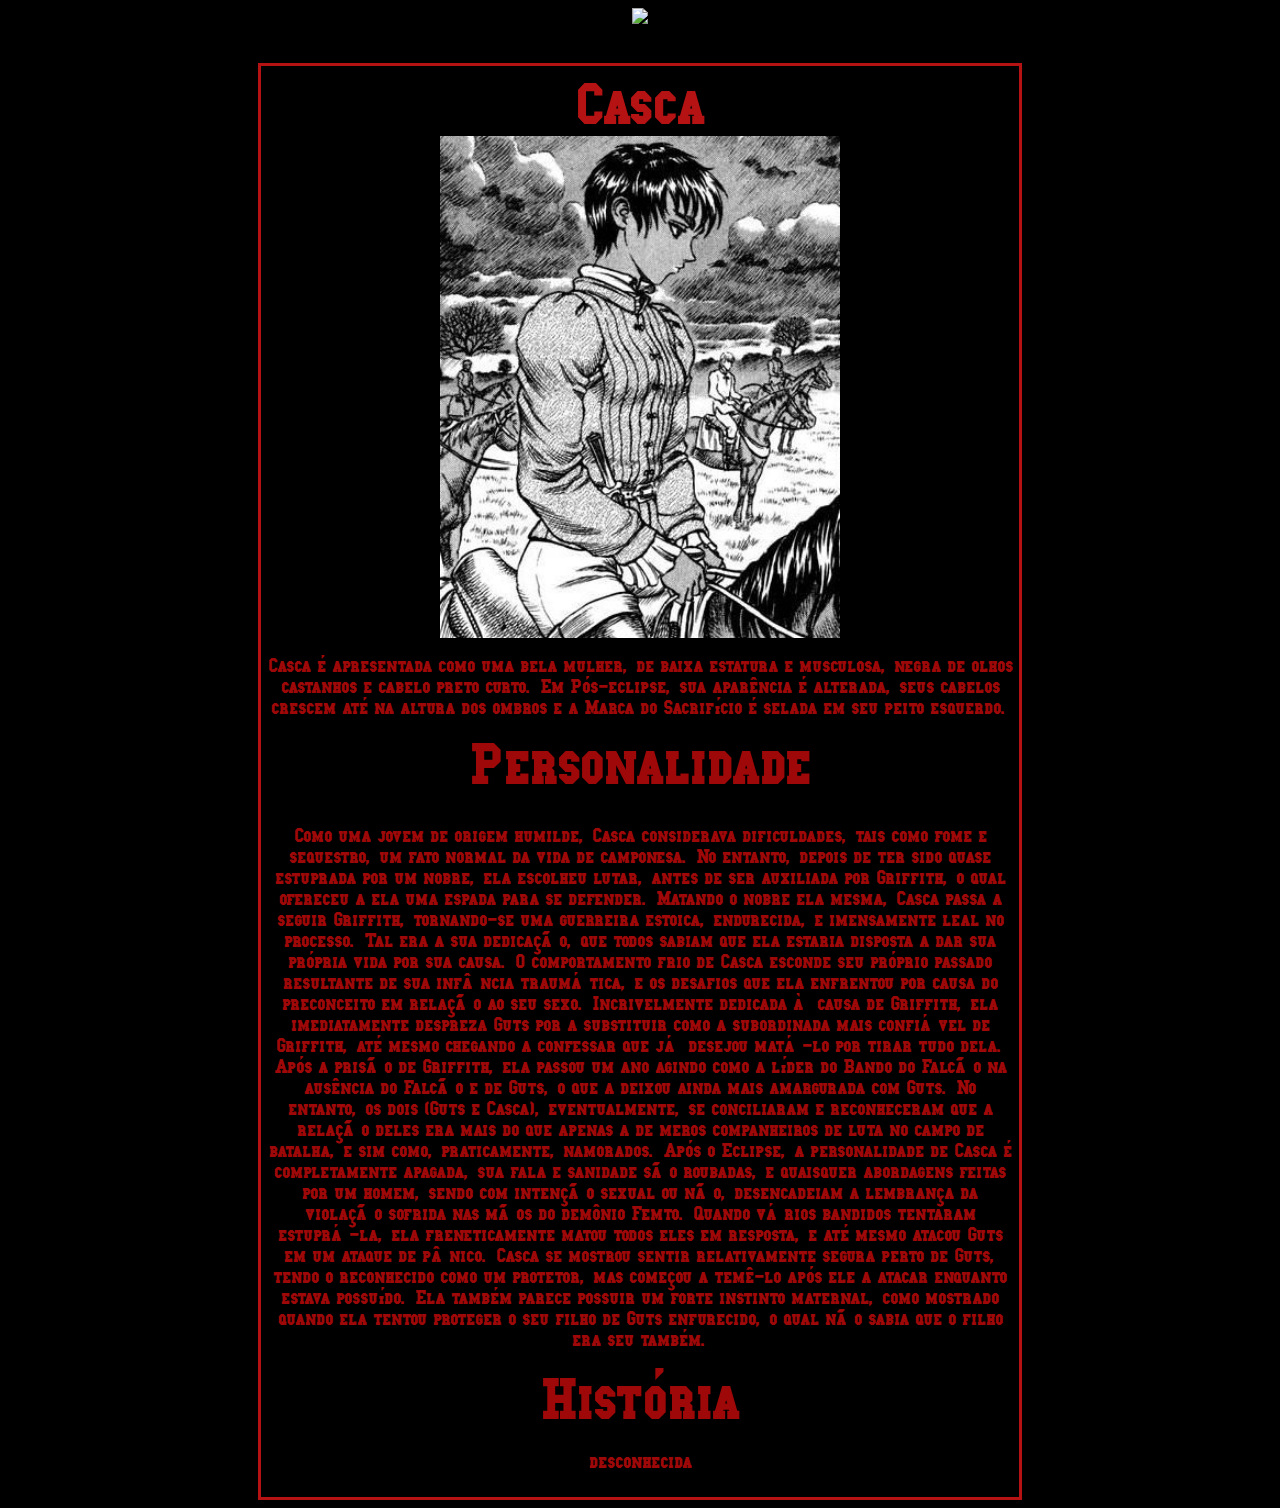
==== berserk/Casca.html @ 8dc51a74 "Add files via upload" ====
<!DOCTYPE html>
<html lang="en">

<head>
    <meta charset="UTF-8">
    <meta http-equiv="X-UA-Compatible" content="IE=edge">
    <meta name="viewport" content="width=device-width, initial-scale=1.0">
    <title>Casca</title>
    <link rel="stylesheet" href="css/index.css">
    <script src="https://unpkg.com/scrollreveal"></script>
</head>

<body>
    <div class="fundo">
        <div class=titulo>
            <center> <img src="https://upload.wikimedia.org/wikipedia/commons/f/f1/Berserk_anime_logo.png"
                    width="300px"></center>
        </div>



        <div class="sinopse">
            <center>
                <div class="titu">Casca</div><img src="./img/casca.jpg" width="400px">
                <div class="apCasca"><h1>Casca é apresentada como uma bela mulher, de baixa estatura e musculosa, negra de olhos castanhos e
                    cabelo preto curto. Em Pós-eclipse, sua aparência é alterada, seus cabelos crescem até na altura dos
                    ombros e a Marca do Sacrifício é selada em seu peito esquerdo.</h1></div>

                <div class="Personalidade">Personalidade</div>

                Personalidade

                <div class="psCasca"><h2>Como uma jovem de origem humilde, Casca considerava dificuldades, tais como fome e sequestro, um
                    fato normal da vida de camponesa. No entanto, depois de ter sido quase estuprada por um nobre, ela
                    escolheu lutar, antes de ser auxiliada por Griffith, o qual ofereceu a ela uma espada para se
                    defender. Matando o nobre ela mesma, Casca passa a seguir Griffith, tornando-se uma guerreira
                    estoica, endurecida, e imensamente leal no processo. Tal era a sua dedicação, que todos sabiam que
                    ela estaria disposta a dar sua própria vida por sua causa. O comportamento frio de Casca esconde seu
                    próprio passado resultante de sua infância traumática, e os desafios que ela enfrentou por causa do
                    preconceito em relação ao seu sexo. Incrivelmente dedicada à causa de Griffith, ela imediatamente
                    despreza Guts por a substituir como a subordinada mais confiável ​de Griffith, até mesmo chegando a
                    confessar que já desejou matá-lo por tirar tudo dela. Após a prisão de Griffith, ela passou um ano
                    agindo como a líder do Bando do Falcão na ausência do Falcão e de Guts, o que a deixou ainda mais
                    amargurada com Guts. No entanto, os dois (Guts e Casca), eventualmente, se conciliaram e
                    reconheceram que a relação deles era mais do que apenas a de meros companheiros de luta no campo de
                    batalha, e sim como, praticamente, namorados.

                    Após o Eclipse, a personalidade de Casca é completamente apagada, sua fala e sanidade são roubadas,
                    e quaisquer abordagens feitas por um homem, sendo com intenção sexual ou não, desencadeiam a
                    lembrança da violação sofrida nas mãos do demônio Femto. Quando vários bandidos tentaram estuprá-la,
                    ela freneticamente matou todos eles em resposta, e até mesmo atacou Guts em um ataque de pânico.
                    Casca se mostrou sentir relativamente segura perto de Guts, tendo o reconhecido como um protetor,
                    mas começou a temê-lo após ele a atacar enquanto estava possuído. Ela também parece possuir um forte
                    instinto maternal, como mostrado quando ela tentou proteger o seu filho de Guts enfurecido, o qual
                    não sabia que o filho era seu também.</H2></div>










                <div class="historia">História</div>

                <div class="hsCasca"><h3>
                    desconhecida</h3></div>
            </center>
        </div>






        <style>
            .fundo {
                background-color: black;
                background-repeat: no-repeat;
                background-size: cover;

            }

            body {
                background-color: black;


            }
        </style>
    </div>
    <script src="./java/script.js"></script>
</body>

</html>
---- berserk/css/index.css ----
@font-face {
    font-family: berserk;
    src: url("../font/CollegeSlabSC.otf");
}


hr {
    border: 3px solid rgb(158, 8, 8);
    margin-left: 450px;
    margin-right: 450px;
}


.sinopse {
    font-size: 10px;
    margin-top: 35px;
    margin-left: 250px;
    margin-right: 250px;
    padding: 5px;
    border: 3px solid rgb(181, 19, 19);
    background-color: black;
    font-family: berserk;
}

h1 {
    color: rgb(158, 8, 8);

}

.titu {
    color: rgb(181, 19, 19);
    font-size: 60px;



}

.historia {
    color: rgb(158, 8, 8);
    font-size: 60px;


}

.Personalidade {

    color: rgb(158, 8, 8);
    font-size: 60px;

}

h2 {
    color: rgb(158, 8, 8);
    font-size: 20px;


    background-color: black;
    font-family: berserk;

}

h3 {
    color: rgb(158, 8, 8);
    font-size: 20px;


    background-color: black;
    font-family: berserk;
}
.apguts, .psguts, .hsguts{
   visibility: hidden;



}





/* Barra de Rolagem */


/* Fundo que corre */
::-webkit-scrollbar-track {
    background-color: #000000;
}
/* Fundo que corre */

::-webkit-scrollbar {
    width: 6px;
    background: #F4F4F4;
}

/* Linha que desce */
::-webkit-scrollbar-thumb {
    background: rgb(158, 8, 8);
    border-radius: 15px;
}
/* Linha que desce*/


/* Barra de Rolagem */
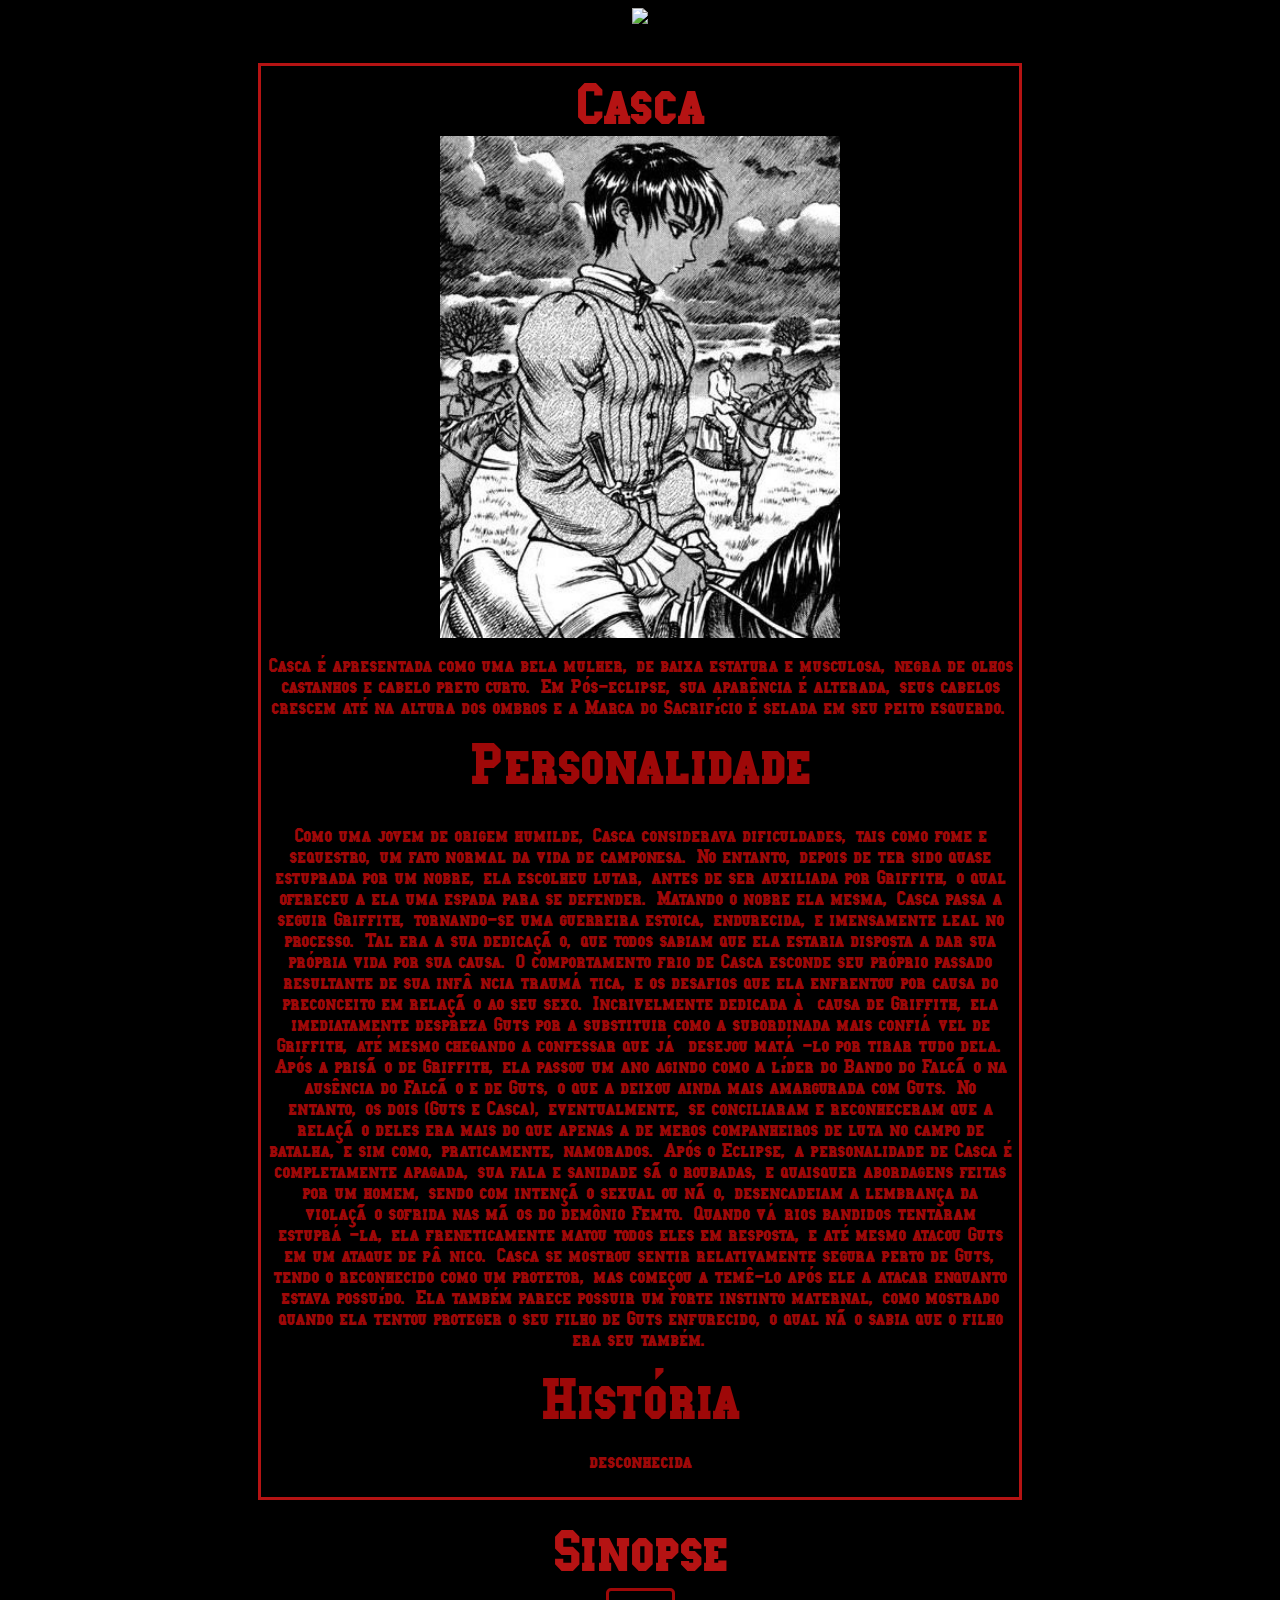
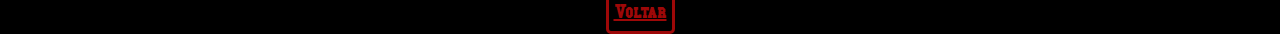
==== commit b7036090: "Add files via upload" ====
--- a/berserk/Casca.html
+++ b/berserk/Casca.html
@@ -22,37 +22,57 @@
         <div class="sinopse">
             <center>
                 <div class="titu">Casca</div><img src="./img/casca.jpg" width="400px">
-                <div class="apCasca"><h1>Casca é apresentada como uma bela mulher, de baixa estatura e musculosa, negra de olhos castanhos e
-                    cabelo preto curto. Em Pós-eclipse, sua aparência é alterada, seus cabelos crescem até na altura dos
-                    ombros e a Marca do Sacrifício é selada em seu peito esquerdo.</h1></div>
+                <div class="apCasca">
+                    <h1>Casca é apresentada como uma bela mulher, de baixa estatura e musculosa, negra de olhos
+                        castanhos e
+                        cabelo preto curto. Em Pós-eclipse, sua aparência é alterada, seus cabelos crescem até na altura
+                        dos
+                        ombros e a Marca do Sacrifício é selada em seu peito esquerdo.</h1>
+                </div>
 
                 <div class="Personalidade">Personalidade</div>
 
                 Personalidade
 
-                <div class="psCasca"><h2>Como uma jovem de origem humilde, Casca considerava dificuldades, tais como fome e sequestro, um
-                    fato normal da vida de camponesa. No entanto, depois de ter sido quase estuprada por um nobre, ela
-                    escolheu lutar, antes de ser auxiliada por Griffith, o qual ofereceu a ela uma espada para se
-                    defender. Matando o nobre ela mesma, Casca passa a seguir Griffith, tornando-se uma guerreira
-                    estoica, endurecida, e imensamente leal no processo. Tal era a sua dedicação, que todos sabiam que
-                    ela estaria disposta a dar sua própria vida por sua causa. O comportamento frio de Casca esconde seu
-                    próprio passado resultante de sua infância traumática, e os desafios que ela enfrentou por causa do
-                    preconceito em relação ao seu sexo. Incrivelmente dedicada à causa de Griffith, ela imediatamente
-                    despreza Guts por a substituir como a subordinada mais confiável ​de Griffith, até mesmo chegando a
-                    confessar que já desejou matá-lo por tirar tudo dela. Após a prisão de Griffith, ela passou um ano
-                    agindo como a líder do Bando do Falcão na ausência do Falcão e de Guts, o que a deixou ainda mais
-                    amargurada com Guts. No entanto, os dois (Guts e Casca), eventualmente, se conciliaram e
-                    reconheceram que a relação deles era mais do que apenas a de meros companheiros de luta no campo de
-                    batalha, e sim como, praticamente, namorados.
+                <div class="psCasca">
+                    <h2>Como uma jovem de origem humilde, Casca considerava dificuldades, tais como fome e sequestro, um
+                        fato normal da vida de camponesa. No entanto, depois de ter sido quase estuprada por um nobre,
+                        ela
+                        escolheu lutar, antes de ser auxiliada por Griffith, o qual ofereceu a ela uma espada para se
+                        defender. Matando o nobre ela mesma, Casca passa a seguir Griffith, tornando-se uma guerreira
+                        estoica, endurecida, e imensamente leal no processo. Tal era a sua dedicação, que todos sabiam
+                        que
+                        ela estaria disposta a dar sua própria vida por sua causa. O comportamento frio de Casca esconde
+                        seu
+                        próprio passado resultante de sua infância traumática, e os desafios que ela enfrentou por causa
+                        do
+                        preconceito em relação ao seu sexo. Incrivelmente dedicada à causa de Griffith, ela
+                        imediatamente
+                        despreza Guts por a substituir como a subordinada mais confiável ​de Griffith, até mesmo
+                        chegando a
+                        confessar que já desejou matá-lo por tirar tudo dela. Após a prisão de Griffith, ela passou um
+                        ano
+                        agindo como a líder do Bando do Falcão na ausência do Falcão e de Guts, o que a deixou ainda
+                        mais
+                        amargurada com Guts. No entanto, os dois (Guts e Casca), eventualmente, se conciliaram e
+                        reconheceram que a relação deles era mais do que apenas a de meros companheiros de luta no campo
+                        de
+                        batalha, e sim como, praticamente, namorados.
 
-                    Após o Eclipse, a personalidade de Casca é completamente apagada, sua fala e sanidade são roubadas,
-                    e quaisquer abordagens feitas por um homem, sendo com intenção sexual ou não, desencadeiam a
-                    lembrança da violação sofrida nas mãos do demônio Femto. Quando vários bandidos tentaram estuprá-la,
-                    ela freneticamente matou todos eles em resposta, e até mesmo atacou Guts em um ataque de pânico.
-                    Casca se mostrou sentir relativamente segura perto de Guts, tendo o reconhecido como um protetor,
-                    mas começou a temê-lo após ele a atacar enquanto estava possuído. Ela também parece possuir um forte
-                    instinto maternal, como mostrado quando ela tentou proteger o seu filho de Guts enfurecido, o qual
-                    não sabia que o filho era seu também.</H2></div>
+                        Após o Eclipse, a personalidade de Casca é completamente apagada, sua fala e sanidade são
+                        roubadas,
+                        e quaisquer abordagens feitas por um homem, sendo com intenção sexual ou não, desencadeiam a
+                        lembrança da violação sofrida nas mãos do demônio Femto. Quando vários bandidos tentaram
+                        estuprá-la,
+                        ela freneticamente matou todos eles em resposta, e até mesmo atacou Guts em um ataque de pânico.
+                        Casca se mostrou sentir relativamente segura perto de Guts, tendo o reconhecido como um
+                        protetor,
+                        mas começou a temê-lo após ele a atacar enquanto estava possuído. Ela também parece possuir um
+                        forte
+                        instinto maternal, como mostrado quando ela tentou proteger o seu filho de Guts enfurecido, o
+                        qual
+                        não sabia que o filho era seu também.</H2>
+                </div>
 
 
 
@@ -65,8 +85,10 @@
 
                 <div class="historia">História</div>
 
-                <div class="hsCasca"><h3>
-                    desconhecida</h3></div>
+                <div class="hsCasca">
+                    <h3>
+                        desconhecida</h3>
+                </div>
             </center>
         </div>
 
@@ -90,7 +112,25 @@
             }
         </style>
     </div>
-    <script src="./java/script.js"></script>
+
+    < &#32;>
+        < &#32;>
+            < &#32;>
+                < &#32;>
+                    <center>
+                        <div class="titu">Sinopse</div>
+                    </center>
+                    < &#32;>
+                        < &#32;>
+                            < &#32;>
+                                < &#32;>
+                                    < &#32;>
+                                        < &#32;>
+                                            < &#32;>
+                                                < &#32;>
+                                                    <center><a class="btm1" href="index.html">Voltar</a></center>
+
+                                                    <script src="./java/script.js"></script>
 </body>
 
 </html>--- a/berserk/css/index.css
+++ b/berserk/css/index.css
@@ -30,7 +30,7 @@
 .titu {
     color: rgb(181, 19, 19);
     font-size: 60px;
-
+    font-family: berserk;
 
 
 }
@@ -100,4 +100,210 @@
 /* Linha que desce*/
 
 
-/* Barra de Rolagem */+/* Barra de Rolagem */
+
+
+.btm1{
+    font-size: 20px;
+color: rgb(158, 8, 8);
+padding: 10px 5px;
+width: 70px;
+background-color: #000000;
+border: 3px solid rgb(158, 8, 8) ;
+border-radius: 5px;
+text-align: center;
+user-select: none;
+cursor: pointer;
+transition: 0.5s;
+font-family: berserk;
+}
+
+.btm2:hover{
+    background: #2e2e2e;
+    transition: 0.5s;
+
+}
+
+.btm2{
+    font-size: 20px;
+color: rgb(158, 8, 8);
+padding: 10px 5px;
+width: 70px;
+background-color: #000000;
+border: 3px solid rgb(158, 8, 8) ;
+border-radius: 5px;
+text-align: center;
+user-select: none;
+cursor: pointer;
+transition: 0.5s;
+font-family: berserk;
+}
+
+.btm2:hover{
+    background: #2e2e2e;
+    transition: 0.5s;
+
+
+
+}
+
+.btm3{
+    font-size: 20px;
+color: rgb(158, 8, 8);
+padding: 10px 5px;
+width: 70px;
+background-color: #000000;
+border: 3px solid rgb(158, 8, 8) ;
+border-radius: 5px;
+text-align: center;
+user-select: none;
+cursor: pointer;
+transition: 0.5s;
+font-family: berserk;
+}
+
+.btm3:hover{
+    background: #2e2e2e;
+    transition: 0.5s;
+
+
+
+}
+
+.btm4{
+    font-size: 20px;
+color: rgb(158, 8, 8);
+padding: 10px 5px;
+width: 70px;
+background-color: #000000;
+border: 3px solid rgb(158, 8, 8) ;
+border-radius: 5px;
+text-align: center;
+user-select: none;
+cursor: pointer;
+transition: 0.5s;
+font-family: berserk;
+}
+
+.btm4:hover{
+    background: #2e2e2e;
+    transition: 0.5s;
+
+
+
+}
+
+.btm5{
+    font-size: 20px;
+color: rgb(158, 8, 8);
+padding: 10px 5px;
+width: 70px;
+background-color: #000000;
+border: 3px solid rgb(158, 8, 8) ;
+border-radius: 5px;
+text-align: center;
+user-select: none;
+cursor: pointer;
+transition: 0.5s;
+font-family: berserk;
+}
+
+.btm5:hover{
+    background: #2e2e2e;
+    transition: 0.5s;
+
+
+
+}
+
+.btm6{
+    font-size: 20px;
+color: rgb(158, 8, 8);
+padding: 10px 5px;
+width: 70px;
+background-color: #000000;
+border: 3px solid rgb(158, 8, 8) ;
+border-radius: 5px;
+text-align: center;
+user-select: none;
+cursor: pointer;
+transition: 0.5s;
+font-family: berserk;
+}
+
+.btm6:hover{
+    background: #2e2e2e;
+    transition: 0.5s;
+
+
+
+}
+
+.btm7{
+    font-size: 20px;
+color: rgb(158, 8, 8);
+padding: 10px 5px;
+width: 70px;
+background-color: #000000;
+border: 3px solid rgb(158, 8, 8) ;
+border-radius: 5px;
+text-align: center;
+user-select: none;
+cursor: pointer;
+transition: 0.5s;
+font-family: berserk;
+}
+
+.btm7:hover{
+    background: #2e2e2e;
+    transition: 0.5s;
+
+
+
+}
+
+.btm8{
+    font-size: 20px;
+color: rgb(158, 8, 8);
+padding: 10px 5px;
+width: 70px;
+background-color: #000000;
+border: 3px solid rgb(158, 8, 8) ;
+border-radius: 5px;
+text-align: center;
+user-select: none;
+cursor: pointer;
+transition: 0.5s;
+font-family: berserk;
+}
+
+.btm8:hover{
+    background: #2e2e2e;
+    transition: 0.5s;
+
+
+
+}
+
+.btm9{
+    font-size: 20px;
+color: rgb(158, 8, 8);
+padding: 10px 5px;
+width: 70px;
+background-color: #000000;
+border: 3px solid rgb(158, 8, 8) ;
+border-radius: 5px;
+text-align: center;
+user-select: none;
+cursor: pointer;
+transition: 0.5s;
+font-family: berserk;
+}
+
+.btm9:hover{
+    background: #2e2e2e;
+    transition: 0.5s;
+
+
+
+}